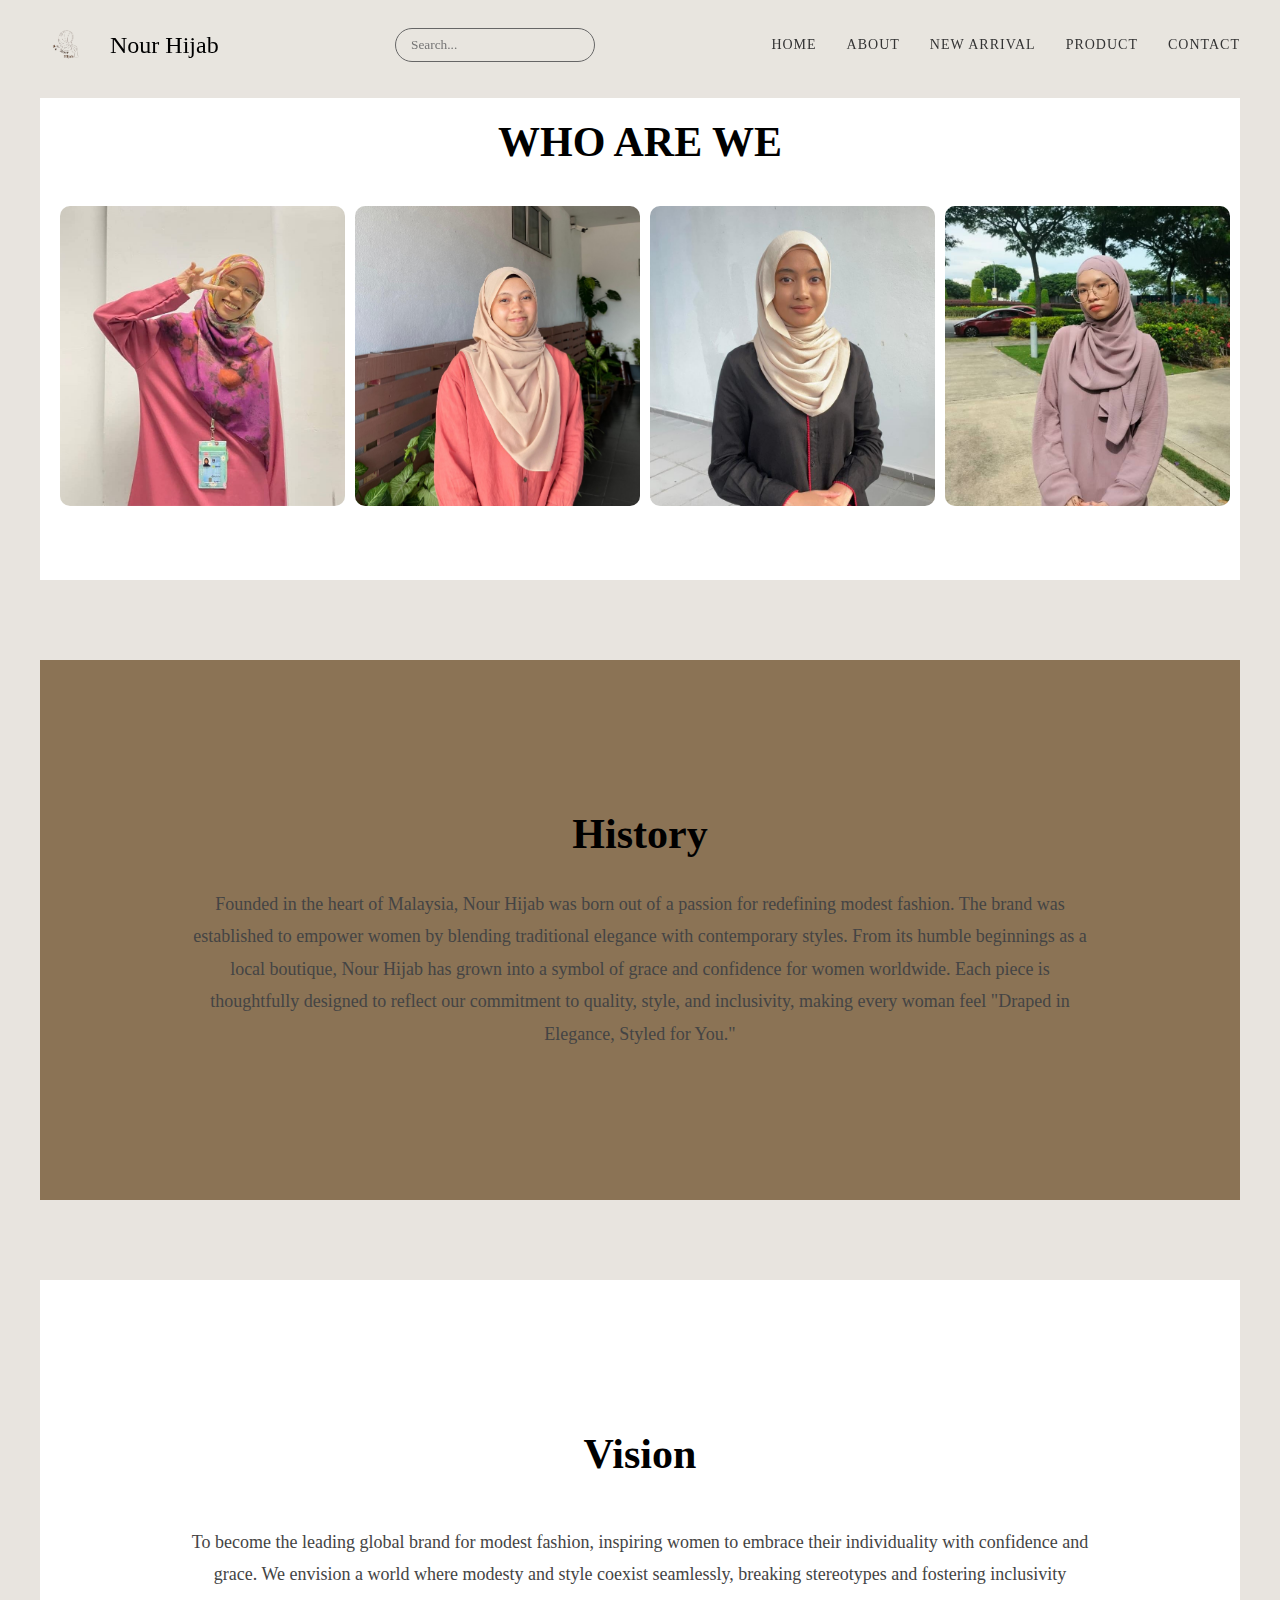
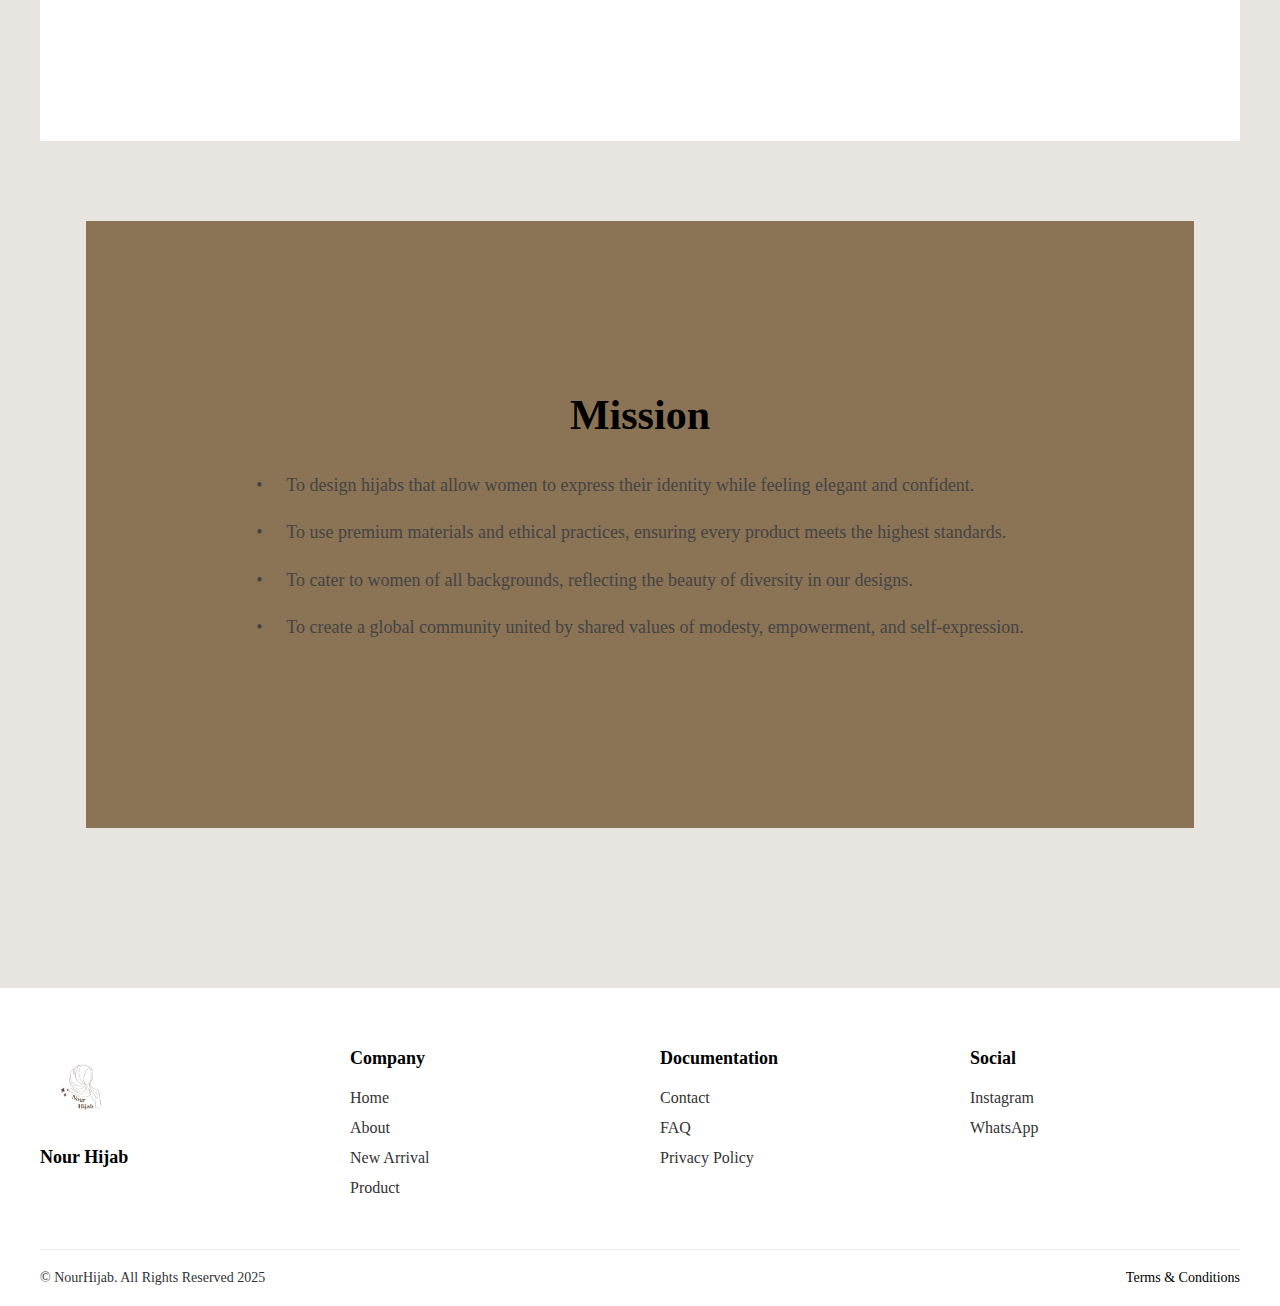
==== about.html @ 18847e5d "Add files via upload" ====
<!DOCTYPE html>
<html lang="en">

<head>
    <meta charset="UTF-8">
    <meta name="viewport" content="width=device-width, initial-scale=1.0">
    <title>Nour Hijab - Draped in Elegance</title>
    <link rel="stylesheet" href="styles.css">
    </style>
</head>

<body>
    <nav>
        <div class="nav-brand">
            <img src="logo.png" alt="Nour Hijab Logo" class="nav-logo">
            <a href="#" class="nav-brand-name">Nour Hijab</a>
        </div>
        <input type="text" class="search-bar" placeholder="Search...">
        <div class="nav-links">
            <a href="index.html">Home</a>
            <a href="about.html">About</a>
            <a href="arrival.html">New Arrival</a>
            <a href="product.html">Product</a>
               <a href="contact.html" Target="_blank">Contact</a>
        </div>
    </nav>
<br>
  <section id="about" class="section about-section">
            <div class="about-container">
                <div class="about-block1">
                    <h1>WHO ARE WE</h1>
    <div class="team-grid">
      <div class="team-member">
        <div class="flip-card">
          <div class="flip-card-inner">
            <div class="flip-card-front">
              <img src="person1.jpeg" alt="Team Member 1">
            </div>
            <div class="flip-card-back">
              <h2>Nurul Naemah</h2>
              <p>Project Manager</p>
            </div>
          </div>
        </div>
      </div>
      <div class="team-member">
        <div class="flip-card">
          <div class="flip-card-inner">
            <div class="flip-card-front">
              <img src="person2.jpg" alt="Team Member 2">
            </div>
            <div class="flip-card-back">
              <h2>Nurul Nabilah</h2>
              <p>Content Creator</p>
            </div>
          </div>
        </div>
      </div>
      <div class="team-member">
        <div class="flip-card">
          <div class="flip-card-inner">
            <div class="flip-card-front">
              <img src="person3.jpeg" alt="Team Member 3">
            </div>
            <div class="flip-card-back">
              <h2>Nurul Sahira</h2>
              <p>Web Designer</p>
            </div>
          </div>
        </div>
      </div>
      <div class="team-member">
        <div class="flip-card">
          <div class="flip-card-inner">
            <div class="flip-card-front">
              <img src="person4.jpg" alt="Team Member 4">
            </div>
            <div class="flip-card-back">
              <h2>Nurin Aimi</h2>
              <p>Web Developer</p>
            </div>
          </div>
        </div>
      </div>
    </div>
<br><br><br>
  </div>
</div>

                <div class="about-block">
                    <h2>History</h2>
                    <p>Founded in the heart of Malaysia, Nour Hijab was born out of a passion for redefining modest
                        fashion. The brand was established to empower women by blending traditional elegance with
                        contemporary styles. From its humble beginnings as a local boutique, Nour Hijab has grown into a
                        symbol of grace and confidence for women worldwide. Each piece is thoughtfully designed to
                        reflect our commitment to quality, style, and inclusivity, making every woman feel "Draped in
                        Elegance, Styled for You."</p>
                </div>

                <div class="about-block2">
                    <h2>Vision</h2><br>
                    <p>To become the leading global brand for modest fashion, inspiring women to embrace their
                        individuality with confidence and grace. We envision a world where modesty and style coexist
                        seamlessly, breaking stereotypes and fostering inclusivity</p>
                </div>

                <div class="about-block3">
                    <h2>Mission</h2>
                    <ul class="mission-list">
                        <li>To design hijabs that allow women to express their identity while feeling elegant and
                            confident.</li>
                        <li>To use premium materials and ethical practices, ensuring every product meets the highest
                            standards.</li>
                        <li>To cater to women of all backgrounds, reflecting the beauty of diversity in our designs.
                        </li>
                        <li>To create a global community united by shared values of modesty, empowerment, and
                            self-expression.</li>
                    </ul>
                </div>
            </div>
        </section>

<footer>
        <div class="footer-content">
            <div class="footer-section">
                <img src="logo.png" alt="Nour Hijab Logo">
                <h3>Nour Hijab</h3>
            </div>

            <div class="footer-section">
                <h3>Company</h3>
                <ul>
                    <li><a href="index.html">Home</a></li>
                    <li><a href="about.html">About</a></li>
                    <li><a href="arrival.html">New Arrival</a></li>
                    <li><a href="product.html">Product</a></li>
                </ul>
            </div>

            <div class="footer-section">
                <h3>Documentation</h3>
                <ul>
                    <li><a href="contact.html">Contact</a></li>
                    <li><a href="documents.pdf" Target="_blank">FAQ</a></li>
                    <li><a href="documents.pdf" Target="_blank">Privacy Policy</a></li>
                </ul>
            </div>

            <div class="footer-section">
                <h3>Social</h3>
                <ul>
                    <li><a href="https://www.instagram.com/nourhijab._/profilecard/?igsh=MTgzMXZlbG5tbGQ0ZQ==" Target="_blank">Instagram</a></li>
                   <li><a href="https://wa.link/7stjz3" Target="_blank">WhatsApp</a></li>
                </ul>
            </div>
        </div>

        <div class="footer-bottom">
            <p>© NourHijab. All Rights Reserved 2025</p>
            <p><a style="text-decoration:none;color:black;" href="documents.pdf"Target="_blank">Terms & Conditions</a></p>
        </div>
    </footer>


    <script src="script.js"></script>
</body>

</html>
---- styles.css ----
* {
    margin: 0;
    padding: 0;
    box-sizing: border-box;
    font-family: "Palatino Linotype", serif;
    scroll-behavior: smooth;
}

:root {
    --section-padding: 80px;
}

body {
    background-color: #e8e4df;
    min-height: 100vh;
    display: flex;
    flex-direction: column;
}


nav {
    padding: 20px 40px;
    display: flex;
    justify-content: space-between;
    align-items: center;
    position: fixed;
    width: 100%;
    z-index: 1000;
    background-color: rgba(232, 228, 223, 0.9);
}

.nav-brand {
    display: flex;
    align-items: center;
    gap: 20px;
}

.nav-logo {
    width: 50px;
    height: 50px;
    object-fit: contain;
}

.nav-brand-name {
    font-family: "Palatino Linotype", serif;
    font-size: 24px;
    color: var(--primary-color);
    text-decoration: none;
}

.search-bar {
    border: 1px solid #666;
    border-radius: 20px;
    padding: 8px 15px;
    width: 200px;
    background: transparent;
}

.nav-links {
    display: flex;
    gap: 30px;
}

.nav-links a {
    text-decoration: none;
    color: #333;
    font-size: 14px;
    text-transform: uppercase;
    letter-spacing: 1px;
}

.hero {
    height: 100vh;
    display: flex;
    flex-direction: column;
    justify-content: center;
    align-items: center;
    text-align: center;
    padding: 20px;
    position: relative;
    background-image: url("home.png");
    background-size: cover;
}

.hero .logo {
    filter: brightness(0) invert(1);
}

.hero::before {
    content: '';
    position: absolute;
    top: 0;
    left: 0;
    right: 0;
    bottom: 0;
    /* Adjust this value between 0 and 1 for desired darkness */
    z-index: 1;
}

.hero-content {
    position: relative;
    z-index: 2;
    color: white;
}

.logo {
    margin-bottom: 40px;
    position: relative;
    z-index: 2;
}

.tagline {
    font-size: 48px;
    color: white;
    font-style: italic;
    margin-bottom: 30px;
    line-height: 1.4;
    font-family: "Palatino Linotype", serif;
    position: relative;
    z-index: 2;
}

.cta-button {
    padding: 12px 30px;
    background: transparent;
    border: 2px solid white;
    color: white;
    text-transform: uppercase;
    letter-spacing: 2px;
    cursor: pointer;
    transition: all 0.3s ease;
    text-decoration: none;
    font-size: 14px;
    position: relative;
    z-index: 2;
}

.cta-button:hover {
    background: white;
    color: var(--primary-color);
}

.logo {
    margin-bottom: 40px;
}

.logo img {
    width: 300px;
    height: auto;
}

.tagline {
    font-size: 48px;
    color: #f1e8e8;
    font-style: italic;
    margin-bottom: 30px;
    line-height: 1.4;
    font-family: "Palatino Linotype", serif;
}

.cta-button {
    padding: 12px 30px;
    background: transparent;
    border: 1px solid #e2dfdf;
    color: #8B7355;
    text-transform: uppercase;
    letter-spacing: 2px;
    cursor: pointer;
    transition: all 0.3s ease;
    text-decoration: none;
    font-size: 14px;
}

.cta-button:hover {
    background:#8B7355;
    color: #e8e4df;
}

video{
max-width:1200vh;
width:100%;
padding-top:50px;
max-height:92vh;
}


@media (max-width: 768px) {
    nav {
        padding: 15px;
        flex-direction: column;
        gap: 15px;
    }

    .nav-links {
        gap: 15px;
        flex-wrap: wrap;
        justify-content: center;
    }

    .tagline {
        font-size: 32px;
    }
}



footer {
    background: white;
    padding: 60px 40px 20px;
    margin-top: auto;
}

.footer-content {
    max-width: 1200px;
    margin: 0 auto;
    display: grid;
    grid-template-columns: repeat(4, 1fr);
    gap: 40px;
    margin-bottom: 40px;
}

.footer-section img {
    width: 80px;
    height: auto;
    margin-bottom: 15px;
}

.footer-section h3 {
    font-size: 18px;
    margin-bottom: 20px;
    color: #000;
}

.footer-section ul {
    list-style: none;
}

.footer-section ul li {
    margin-bottom: 12px;
}

.footer-section ul li a {
    text-decoration: none;
    color: #333;
    transition: color 0.3s ease;
}

.footer-section ul li a:hover {
    color: #666;
}

.footer-bottom {
    border-top: 1px solid #eee;
    padding-top: 20px;
    display: flex;
    justify-content: space-between;
    color: #333;
    font-size: 14px;
}



@media (max-width: 768px) {
    .footer-content {
        grid-template-columns: repeat(2, 1fr);
    }

    .footer-bottom {
        flex-direction: column;
        text-align: center;
        gap: 10px;
    }
}

@media (max-width: 480px) {
    .footer-content {
        grid-template-columns: 1fr;
    }
}

/* Section Styles */
.section {
    padding: var(--section-padding) 40px;
    min-height: 100vh;
    display: flex;
    flex-direction: column;
    align-items: center;
    background-color: white;
}

.about-section {
    background-color: var(--background-color);
    text-align: center;
}

.about-container {
    max-width: 1200px;
    margin: 0 auto;
}

.about-container h1 {
    font-size: 42px;
}

.about-block {
    margin-bottom: 80px;
    padding: 150px;
    background-color:#8B7355;
}

.about-block h2 {
    font-size: 42px;
    color: var(--primary-color);
    margin-bottom: 30px;
    font-family: "Optima", "Palatino Linotype", serif;
}

.about-block p {
    font-size: 18px;
    line-height: 1.8;
    color: #444;
    max-width: 900px;
    margin: 0 auto;
}

.about-block1 {
    margin-bottom: 80px;
    padding: 20px;
    background-color:#FFFFFF;
}

.about-block1 h2 {
    font-size: 30px;
    color: var(--primary-color);
    padding-top:90px;
    margin-bottom: 20px;
    font-family: "Optima", "Palatino Linotype", serif;
}

.about-block1 p {
    font-size: 18px;
    line-height: 1.8;
    color: #444;
    max-width: 900px;
    margin: 0 auto;
}

.about-block2 {
    margin-bottom: 80px;
    padding: 150px;
    background-color:#FFFFFF;
}

.about-block2 h2 {
    font-size: 42px;
    color: var(--primary-color);
    margin-bottom: 30px;
    font-family: "Optima", "Palatino Linotype", serif;
}

.about-block2 p {
    font-size: 18px;
    line-height: 1.8;
    color: #444;
    max-width: 900px;
    margin: 0 auto;
}

.about-block3 {
    margin-bottom: 80px;
    padding: 170px;
    background-color:#8B7355;
}

.about-block3 h2 {
    font-size: 42px;
    color: var(--primary-color);
    margin-bottom: 30px;
    font-family: "Optima", "Palatino Linotype", serif;
}

.about-block3 p {
    font-size: 18px;
    line-height: 1.8;
    color: #444;
    max-width: 900px;
    margin: 0 auto;
}


.mission-list {
    text-align: left;
    max-width: 900px;
    margin: 0 auto;
    list-style: none;
}

.mission-list li {
    font-size: 18px;
    line-height: 1.8;
    color: #444;
    margin-bottom: 15px;
    padding-left: 30px;
    position: relative;
}

.mission-list li::before {
    content: "•";
    position: absolute;
    left: 0;
    color: var(--primary-color);
}


.flip-card {
  background-color: transparent;
  width: 300px;
  height: 300px;
  perspective: 1000px;
}

.flip-card-inner {
  position: relative;
  width: 100%;
  height: 100%;
  text-align: center;
  transition: transform 0.6s;
  transform-style: preserve-3d;
  box-shadow: 0 4px 8px 0 rgba(0,0,0,0.2);
}

.flip-card:hover .flip-card-inner {
  transform: rotateY(180deg);
}

.flip-card-front, .flip-card-back {
  position: absolute;
  width: 100%;
  height: 100%;
  -webkit-backface-visibility: hidden;
  backface-visibility: hidden;
}

.flip-card-front {
  background-color: #bbb;
  color: black;
}

.flip-card-back {
  background-color:#8B7355;
  color: white;
  transform: rotateY(180deg);
}


.team-grid {
  display: grid;
  grid-template-columns: repeat(4, 1fr);
  gap: 10px;
  margin-top: 40px;
  max-width: 1200px;
}

.team-member {
  position: relative;
  overflow: hidden;
  border-radius: 10px;
  width: 285px;
  height: 300px; /* Consistent card size */
}

.team-member img {
  width: 100%; /* Image scales to the container */
  height: 100%; /* Ensures it fills the height */
  object-fit: cover; /* Prevents stretching or zooming */
  transition: transform 0.3s ease;
}

.team-member:hover img {
  transform: scale(1.05); /* Optional zoom effect */
}

@media (max-width: 1024px) {
  .team-grid {
    grid-template-columns: repeat(2, 1fr);
  }
}

@media (max-width: 768px) {
  .about-block {
    padding: 30px 20px;
  }

  .about-block h2 {
    font-size: 36px;
  }

  .about-block p,
  .mission-list li {
    font-size: 16px;
  }
}


.new-arrival-section {
    background-color: var(--background-color);
    position: relative;
    overflow: hidden;
}

.carousel {
    width: 100%;
    height: 80vh;
    position: relative;
    overflow: hidden;
}

.carousel-inner {
    width: 100%;
    height: 100%;
    position: relative;
}

.carousel-slide {
    position: absolute;
    top: 0;
    left: 0;
    width: 100%;
    height: 100%;
    opacity: 0;
    transition: opacity 0.5s ease-in-out;
    display: flex;
    align-items: center;
    justify-content: center;
}

.carousel-slide.active {
    opacity: 1;
}

.carousel-slide img {
    width: 100%;
    height: 100%;
    object-fit: cover;
}

.carousel-title {
    position: absolute;
    top: 50%;
    left: 50%;
    transform: translate(-50%, -50%);
    color: white;
    font-style: italic;
    font-size: 64px;
    font-family: "Palatino Linotype", serif;
    text-align: center;
    z-index: 2;
    width: 100%;
    text-shadow: 2px 2px 4px rgba(0, 0, 0, 0.3);
}

.carousel-nav {
    position: absolute;
    bottom: 40px;
    left: 50%;
    transform: translateX(-50%);
    display: flex;
    gap: 12px;
    z-index: 2;
}

.carousel-dot {
    width: 12px;
    height: 12px;
    border-radius: 50%;
    background-color: rgba(255, 255, 255, 0.5);
    cursor: pointer;
    transition: all 0.3s ease;
}

.carousel-dot.active {
    background-color: white;
    transform: scale(1.2);
}

.carousel-arrow {
    position: absolute;
    top: 50%;
    transform: translateY(-50%);
    width: 50px;
    height: 50px;
    background-color: rgba(255, 255, 255, 0.2);
    border-radius: 50%;
    display: flex;
    align-items: center;
    justify-content: center;
    cursor: pointer;
    z-index: 2;
    transition: all 0.3s ease;
}

.carousel-arrow:hover {
    background-color: rgba(255, 255, 255, 0.4);
}

.carousel-arrow.prev {
    left: 20px;
}

.carousel-arrow.next {
    right: 20px;
}


.nav-arrow {
    position: absolute;
    top: 50%;
    transform: translateY(-50%);
    width: 40px;
    height: 40px;
    display: flex;
    align-items: center;
    justify-content: center;
    background: none;
    border: none;
    font-size: 24px;
    color: #666;
    cursor: pointer;
    z-index: 2;
}

.contact-section {
    background-color: var(--background-color);
    min-height: 100vh;
    padding: 80px 40px;
    display: flex;
    align-items: center;
}

.contact-container {
    max-width: 1200px;
    margin: 0 auto;
    display: grid;
    grid-template-columns: 1fr 1fr;
    gap: 60px;
    width: 100%;
}

.contact-form {
    display: flex;
    flex-direction: column;
    gap: 20px;
}

.form-group {
    display: flex;
    flex-direction: column;
    gap: 8px;
}

.form-label {
    font-size: 18px;
    color: var(--primary-color);
}

.form-input {
    padding: 12px;
    border: none;
    border-radius: 8px;
    background: white;
    font-size: 16px;
}

.form-input:focus {
    outline: none;
    box-shadow: 0 0 0 2px rgba(139, 115, 85, 0.3);
}

textarea.form-input {
    min-height: 150px;
    resize: vertical;
}

.submit-button {
    background-color: #4A4238;
    color: white;
    border: none;
    padding: 12px 40px;
    border-radius: 25px;
    font-size: 16px;
    cursor: pointer;
    transition: background-color 0.3s ease;
    align-self: flex-start;
    text-transform: uppercase;
    letter-spacing: 1px;
}

.submit-button:hover {
    background-color: #635A4E;
}

.contact-info {
    padding-left: 40px;
}

.contact-title {
    font-size: 48px;
    margin-bottom: 20px;
    color: var(--primary-color);
    display: flex;
    align-items: center;
    gap: 10px;
}

.contact-title::after {
    font-size: 24px;
    color: #4A4238;
}

.contact-description {
    font-size: 18px;
    color: #4A4238;
    margin-bottom: 40px;
    line-height: 1.6;
}

.contact-details {
    display: flex;
    flex-direction: column;
    gap: 20px;
}

.contact-item {
    display: flex;
    align-items: center;
    gap: 15px;
    color: var(--primary-color);
    font-size: 16px;
}

.contact-icon {
    width: 40px;
    height: 40px;
    background-color: #4A4238;
    border-radius: 50%;
    display: flex;
    align-items: center;
    justify-content: center;
    color: white;
}

@media (max-width: 768px) {
    .contact-container {
        grid-template-columns: 1fr;
        gap: 40px;
    }

    .contact-info {
        padding-left: 0;
    }

    .submit-button {
        width: 100%;
    }
}


.section:nth-child(even) {
    background-color: var(--background-color);
}

.section-title {
    font-size: 36px;
    margin-bottom: 40px;
    color: var(--primary-color);
    text-align: center;
    font-family: "Palatino Linotype", serif;
}

.section-content {
    max-width: 1200px;
    width: 100%;
    margin: 0 auto;
    min-height: 400px;
    display: flex;
    justify-content: center;
    align-items: center;
    font-style: italic;
    color: #666;
}

.section-content::after {
    content: 'Content coming soon...';
}
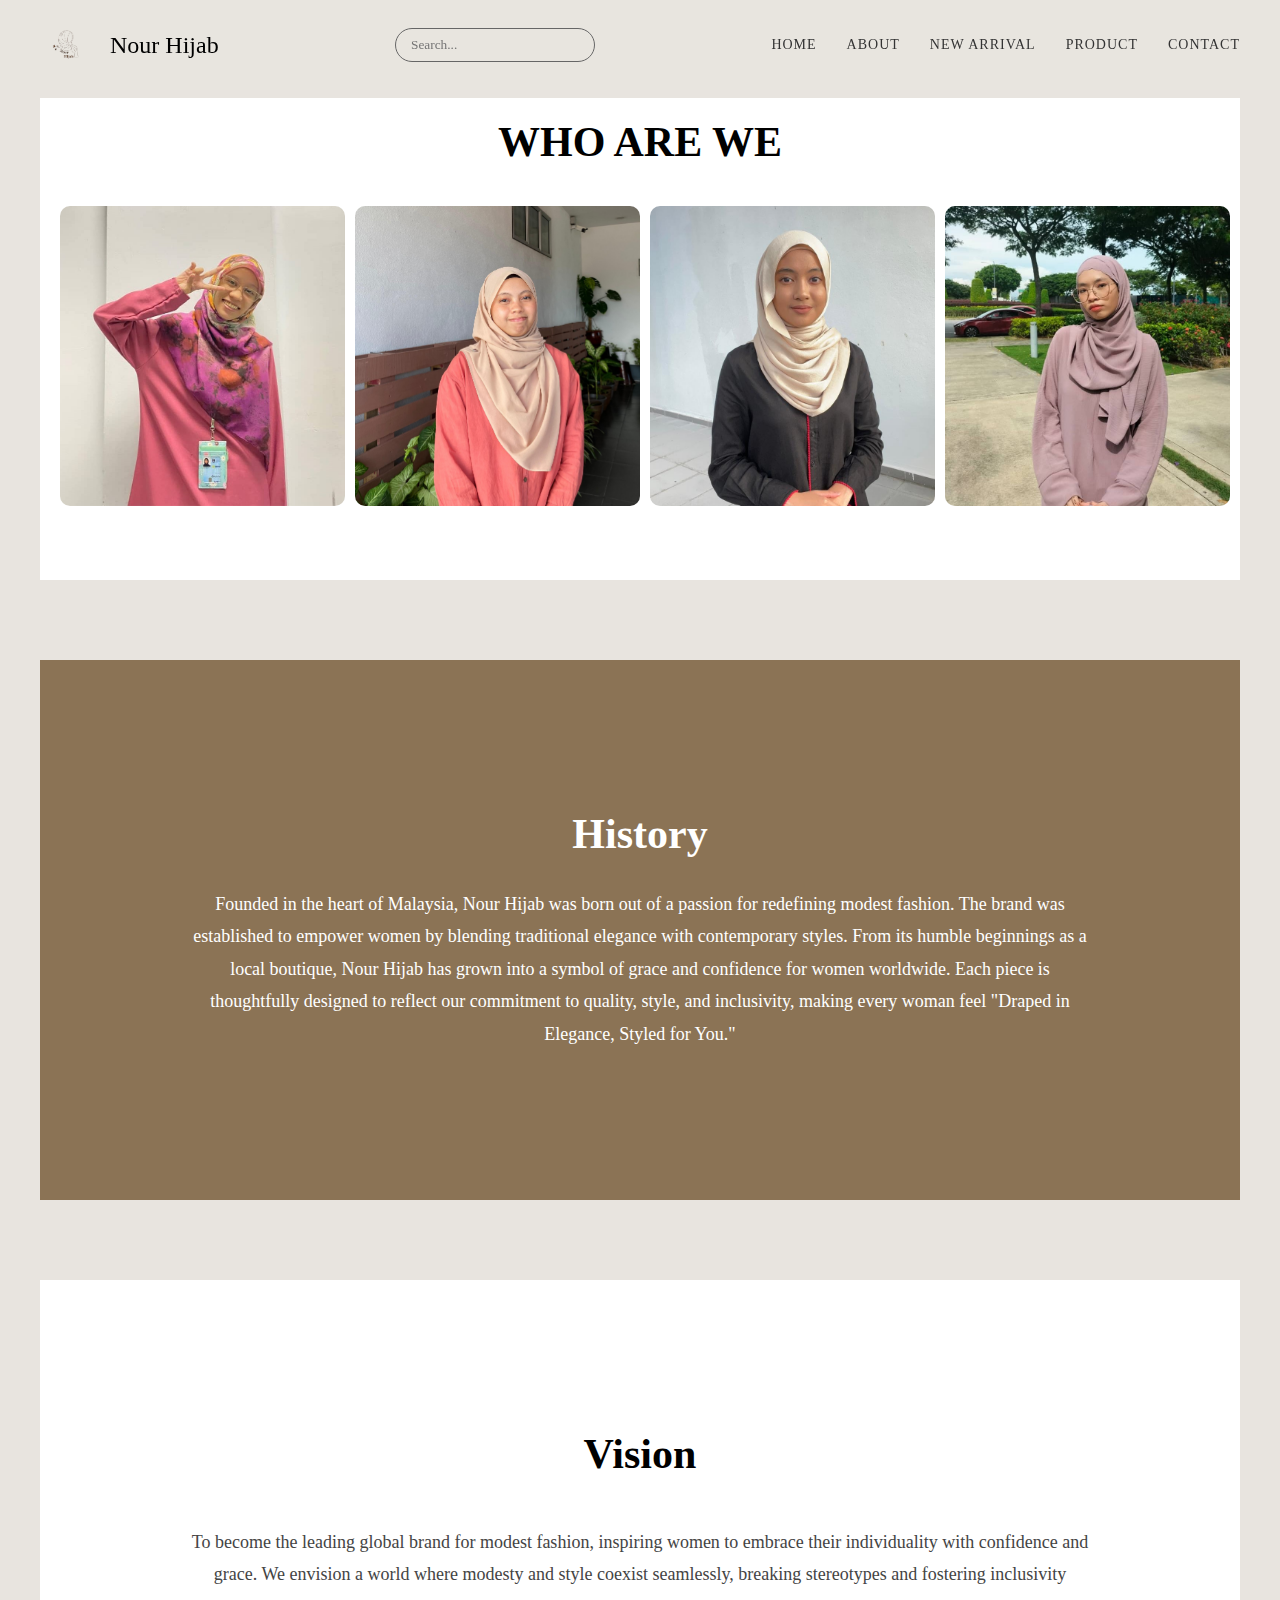
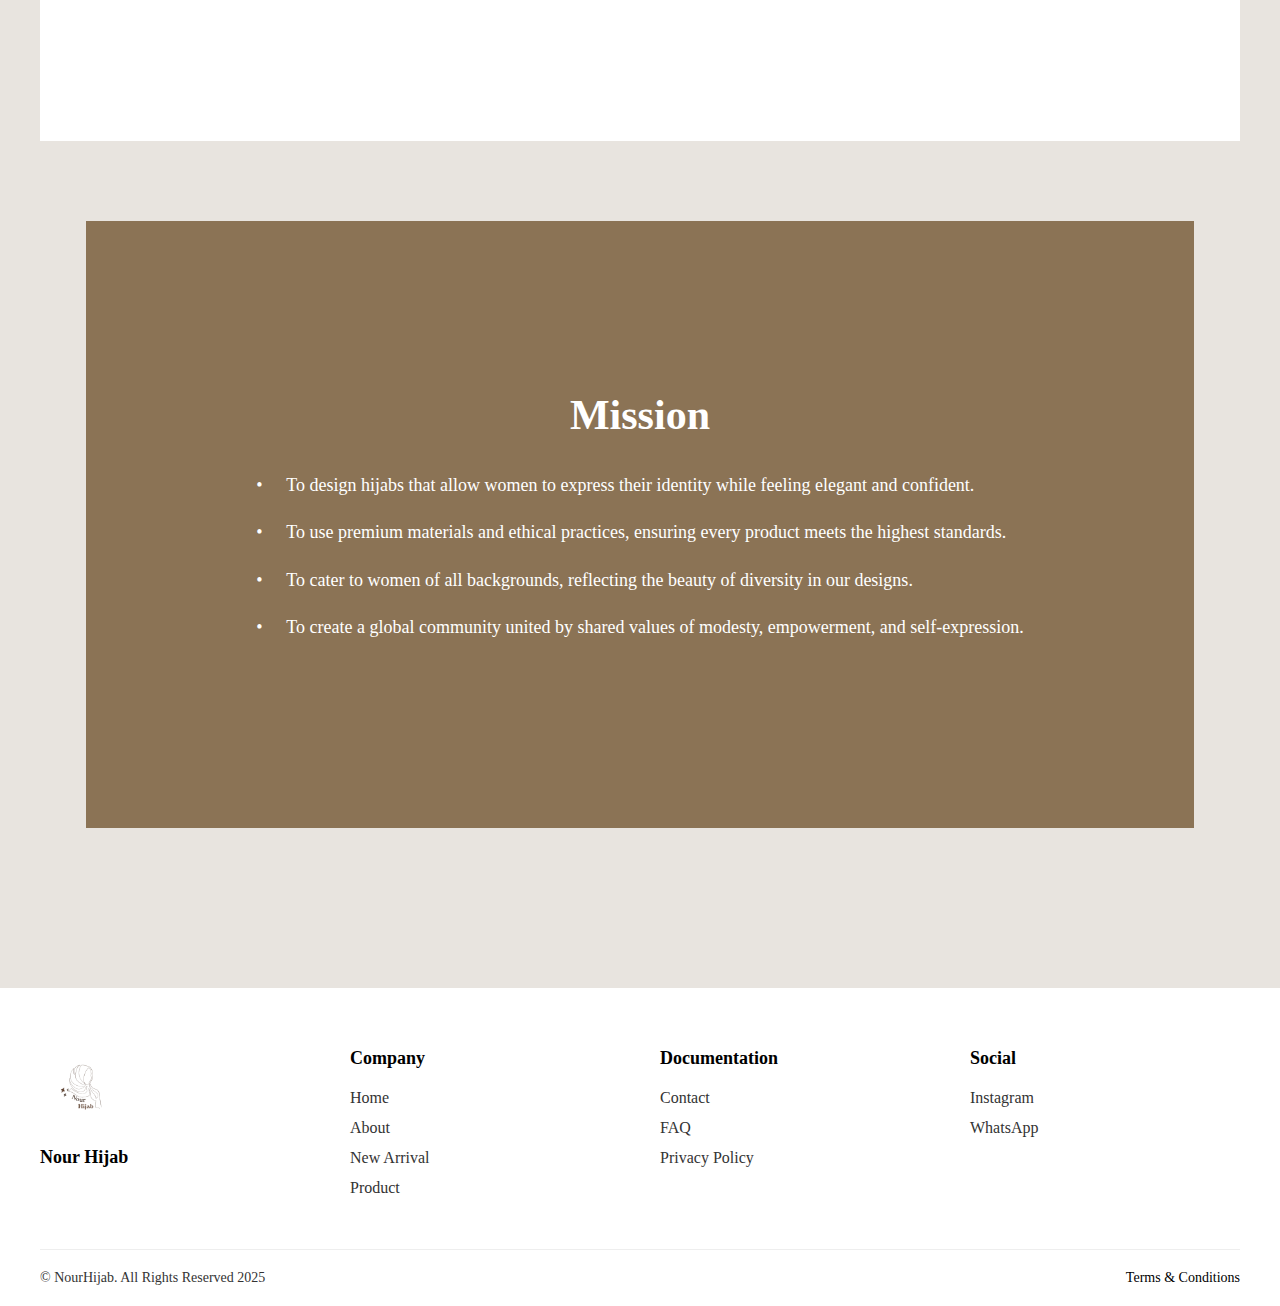
==== commit 4e3d297a: "Update about.html" ====
--- a/about.html
+++ b/about.html
@@ -88,8 +88,8 @@
 </div>
 
                 <div class="about-block">
-                    <h2>History</h2>
-                    <p>Founded in the heart of Malaysia, Nour Hijab was born out of a passion for redefining modest
+                    <h2 style="color:white;">History</h2>
+                    <p style="color:white;">Founded in the heart of Malaysia, Nour Hijab was born out of a passion for redefining modest
                         fashion. The brand was established to empower women by blending traditional elegance with
                         contemporary styles. From its humble beginnings as a local boutique, Nour Hijab has grown into a
                         symbol of grace and confidence for women worldwide. Each piece is thoughtfully designed to
@@ -105,15 +105,15 @@
                 </div>
 
                 <div class="about-block3">
-                    <h2>Mission</h2>
+                    <h2 style="color:white;">Mission</h2>
                     <ul class="mission-list">
-                        <li>To design hijabs that allow women to express their identity while feeling elegant and
+                        <li style="color:white;">To design hijabs that allow women to express their identity while feeling elegant and
                             confident.</li>
-                        <li>To use premium materials and ethical practices, ensuring every product meets the highest
+                        <li style="color:white;">To use premium materials and ethical practices, ensuring every product meets the highest
                             standards.</li>
-                        <li>To cater to women of all backgrounds, reflecting the beauty of diversity in our designs.
+                        <li style="color:white;">To cater to women of all backgrounds, reflecting the beauty of diversity in our designs.
                         </li>
-                        <li>To create a global community united by shared values of modesty, empowerment, and
+                        <li style="color:white;">To create a global community united by shared values of modesty, empowerment, and
                             self-expression.</li>
                     </ul>
                 </div>
@@ -165,4 +165,4 @@
     <script src="script.js"></script>
 </body>
 
-</html>+</html>
